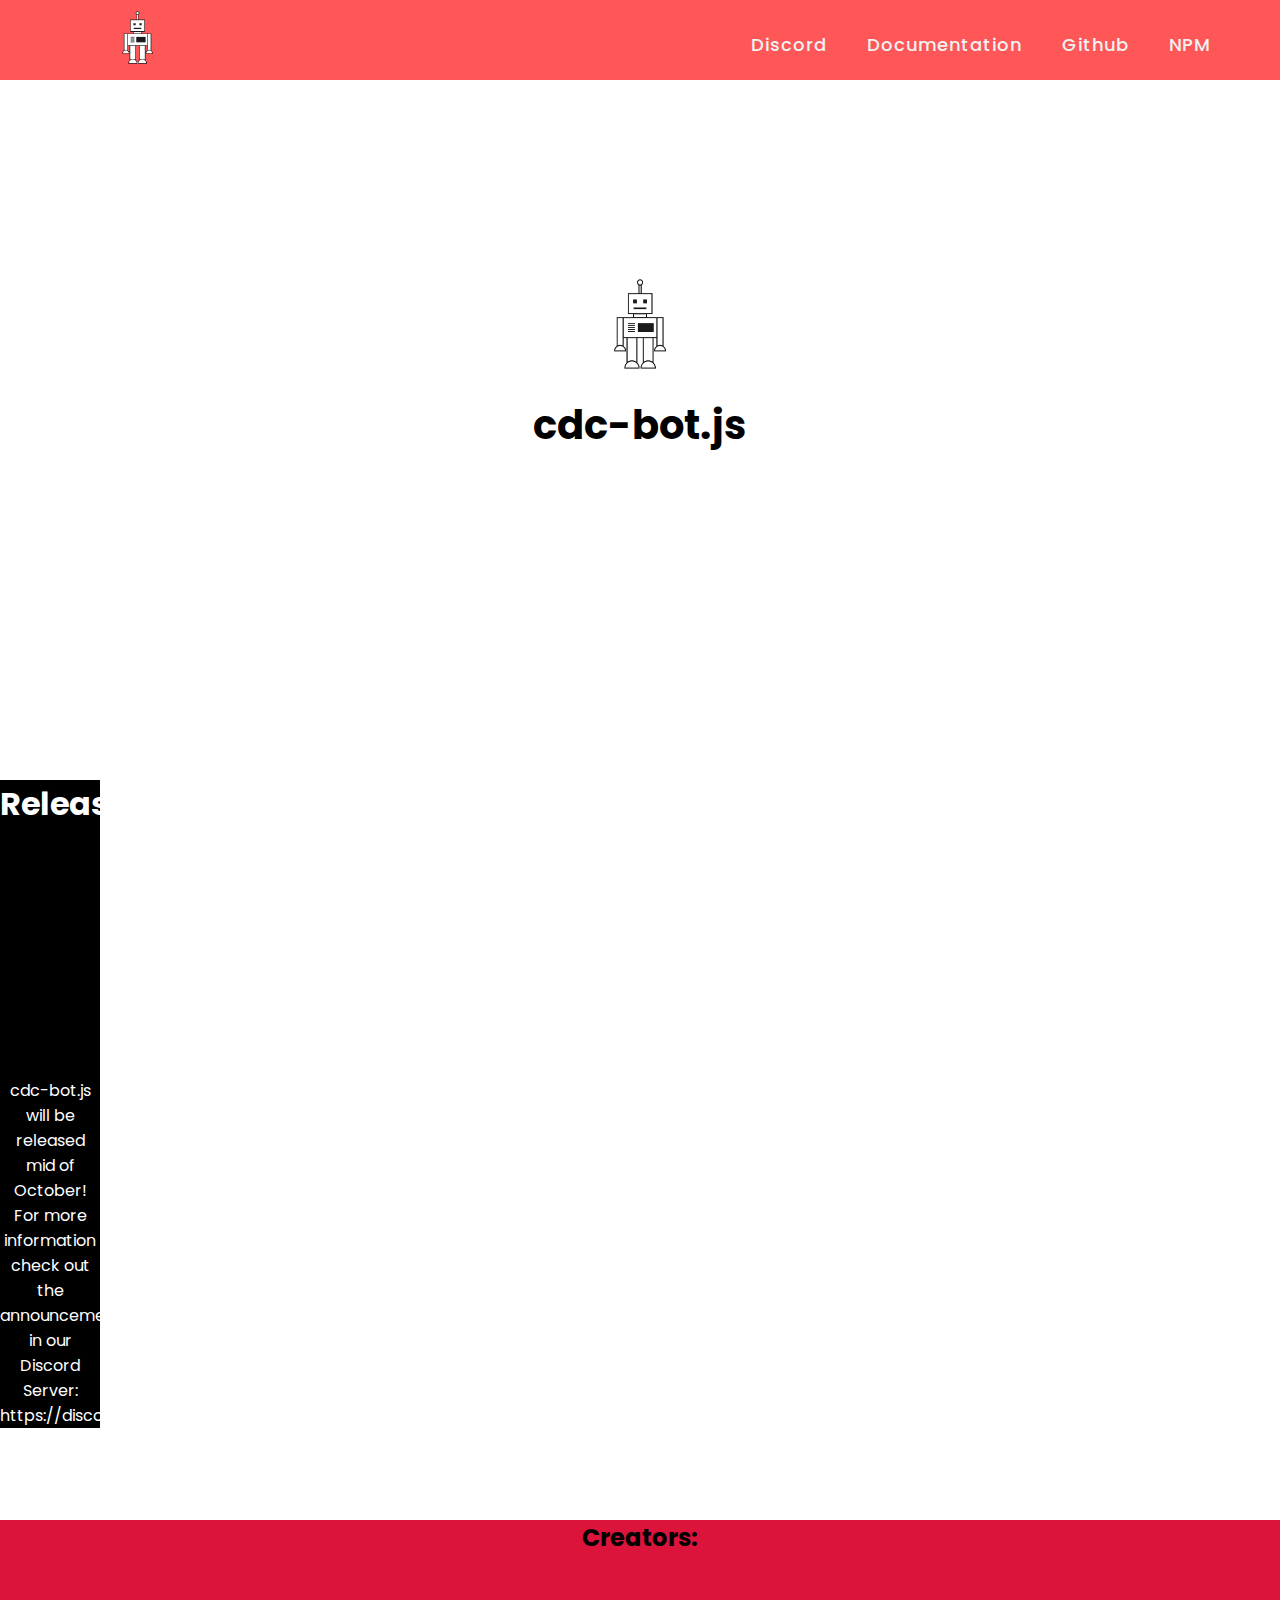
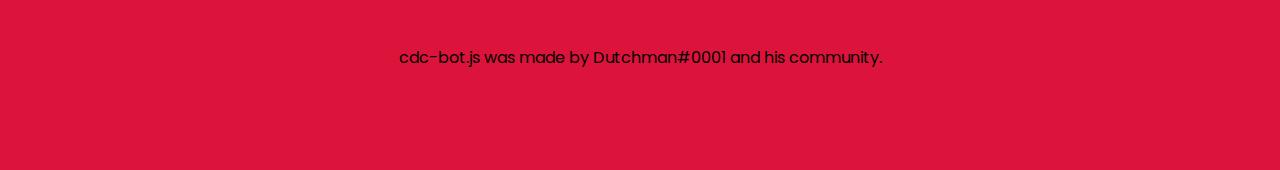
==== index.html @ 565fc8ce "Update index.html" ====
<!DOCTYPE html>
<html lang="en">
  <head>
    <meta charset="utf-8">
    <link rel="stylesheet" href="style.css">
    <link rel="stylesheet" href="https://cdnjs.cloudflare.com/ajax/libs/font-awesome/5.15.2/css/all.min.css"/>
    <meta name="viewport" content="width=device-width, initial-scale=1.0">
    <meta name='theme-color' content='#10b30f'>
    <title>cdc-bot.js</title>
    <meta property='og:title'content='cdc-bot.js'>
    <meta name='twitter:title'content='cdc-bot.js'>
    <meta property='og:site_name'content='cdc-bot.js npm package'>
    <meta property='og:type'content='website'>
    <meta name='description'content='cdc-bot.js is an upcoming npm package to teach you how to code easily your own Discord Bots within a few weeks.'>
    <meta property='og:description'content='cdc-bot.js is an upcoming npm package to teach you how to code easily your own Discord Bots within a few weeks.'>
    <meta name='twitter:description'content='cdc-bot.js is an upcoming npm package to teach you how to code easily your own Discord Bots within a few weeks.'>
    <meta name='image'content='https://cdc-bot.js.org/img/animated_icon.gif'>
    <meta property="og:image"content="https://cdc-bot.js.org/img/animated_icon.gif">
    <meta name="twitter:image"content="./img/animated_icon.gif">
    <link rel="apple-touch-icon"sizes="180x180"href="./img/animated_icon.gif">
    <link rel="icon" type="image/png" sizes="32x32"href="./img/animated_icon.gif">
    <link rel="icon" type="image/png" sizes="16x16"href="./img/animated_icon.gif">
    <link rel="manifest" href="./favicon/site.webmanifest">
    <link rel="icon" href="img/animated_icon.gif">

    <title>cdc-bot.js</title>
  </head>
  <body>
    <nav>
      <div class="logo"><img src="img/cdc-bot.png" alt="" style="width: auto; height: 75px;"></div>
      <input type="checkbox" id="click">
      <label for="click" class="menu-btn">
        <i class="fas fa-bars"></i>
      </label>
      <ul>
        <li><a href="https://discord.gg/HYvGc4WKrK">Discord</a></li>
        <li><a href="https://cdc-bot.dutchman-dev.com/">Documentation</a></li>
        <li><a href="https://github.com/cdc-bot-js-npm/cdc-bot.js">Github</a></li>
        <li><a href="https://npmjs.org/package/cdc-bot.js">NPM</a></li>
        
      </ul>
    </nav>

    <div class="header">
      <img src="img/cdc-bot.png" alt="" style="width: auto; height: 128px;"> 
      <div>cdc-bot.js</div>
    </div>

    
    <div class="content">
      <h1>Release:</h1>
      <p>
        cdc-bot.js will be released mid of October!
        For more information check out the announcements in our Discord Server: https://discord.gg/HmtpbraCnk 
      </p>
    </div>

    <div class="footer">
      <h2>Creators:</h2>
      <p>
        cdc-bot.js was made by Dutchman#0001 and his community.
      </p>
    </div>

  </body>
</html>
---- style.css ----
@import url('https://fonts.googleapis.com/css2?family=Poppins:wght@200;300;400;500;600;700&display=swap');
*{
  margin: 0;
  padding: 0;
  box-sizing: border-box;
  font-family: 'Poppins', sans-serif;
} 
nav{
  display: flex;
  height: 80px;
  width: 100%;
  background: #ff5757;
  align-items: center;
  justify-content: space-between;
  padding: 0 50px 0 100px;
  flex-wrap: wrap;
}
nav .logo{
  color: #fff;
  font-size: 35px;
  font-weight: 600;
}
nav ul{
  display: flex;
  flex-wrap: wrap;
  list-style: none;
}
nav ul li{
  margin: 0 5px;
}
nav ul li a{
  color: #f2f2f2;
  text-decoration: none;
  font-size: 18px;
  font-weight: 500;
  padding: 8px 15px;
  border-radius: 5px;
  letter-spacing: 1px;
  transition: all 0.3s ease;
}

nav ul li a:hover{
  color: #ff5757;
  background: #fff;
}
nav .menu-btn i{
  color: #fff;
  font-size: 22px;
  cursor: pointer;
  display: none;
}
input[type="checkbox"]{
  display: none;
}
@media (max-width: 1000px){
  nav{
    padding: 0 40px 0 50px;
  }
}
@media (max-width: 920px) {
  nav .menu-btn i{
    display: block;
  }
  #click:checked ~ .menu-btn i:before{
    content: "\f00d";
  }
  nav ul{
    position: fixed;
    top: 80px;
    left: -100%;
    background: #ff5757;
    height: 100vh;
    width: 100%;
    text-align: center;
    display: block;
    transition: all 0.3s ease;
  }
  #click:checked ~ ul{
    left: 0;
  }
  nav ul li{
    width: 100%;
    margin: 40px 0;
  }
  nav ul li a{
    width: 100%;
    margin-left: -100%;
    display: block;
    font-size: 20px;
    transition: 0.6s cubic-bezier(0.68, -0.55, 0.265, 1.55);
  }
  #click:checked ~ ul li a{
    margin-left: 0px;
  }

  nav ul li a:hover{
    background: none;
    color: cyan;
  }
}
.header{
  padding-top: 180px;
  text-align: center;
  z-index: -1;
  width: 100%;
  height: 100%;

}
.header div{
  font-size: 40px;
  font-weight: 700;
}

.content {
  position: absolute;
  top: 780px;
  text-align: center;
  width: 100px;
  height: auto;
  background: black;
  color: white;
}

.content p {
  padding-top: 250px;
}

.footer {
  position: absolute;
  top: 1520px;
  text-align: center;
  width: 100%;
  height: 250px;
  background: crimson;
}

.footer p {
  padding-top: 90px;
}
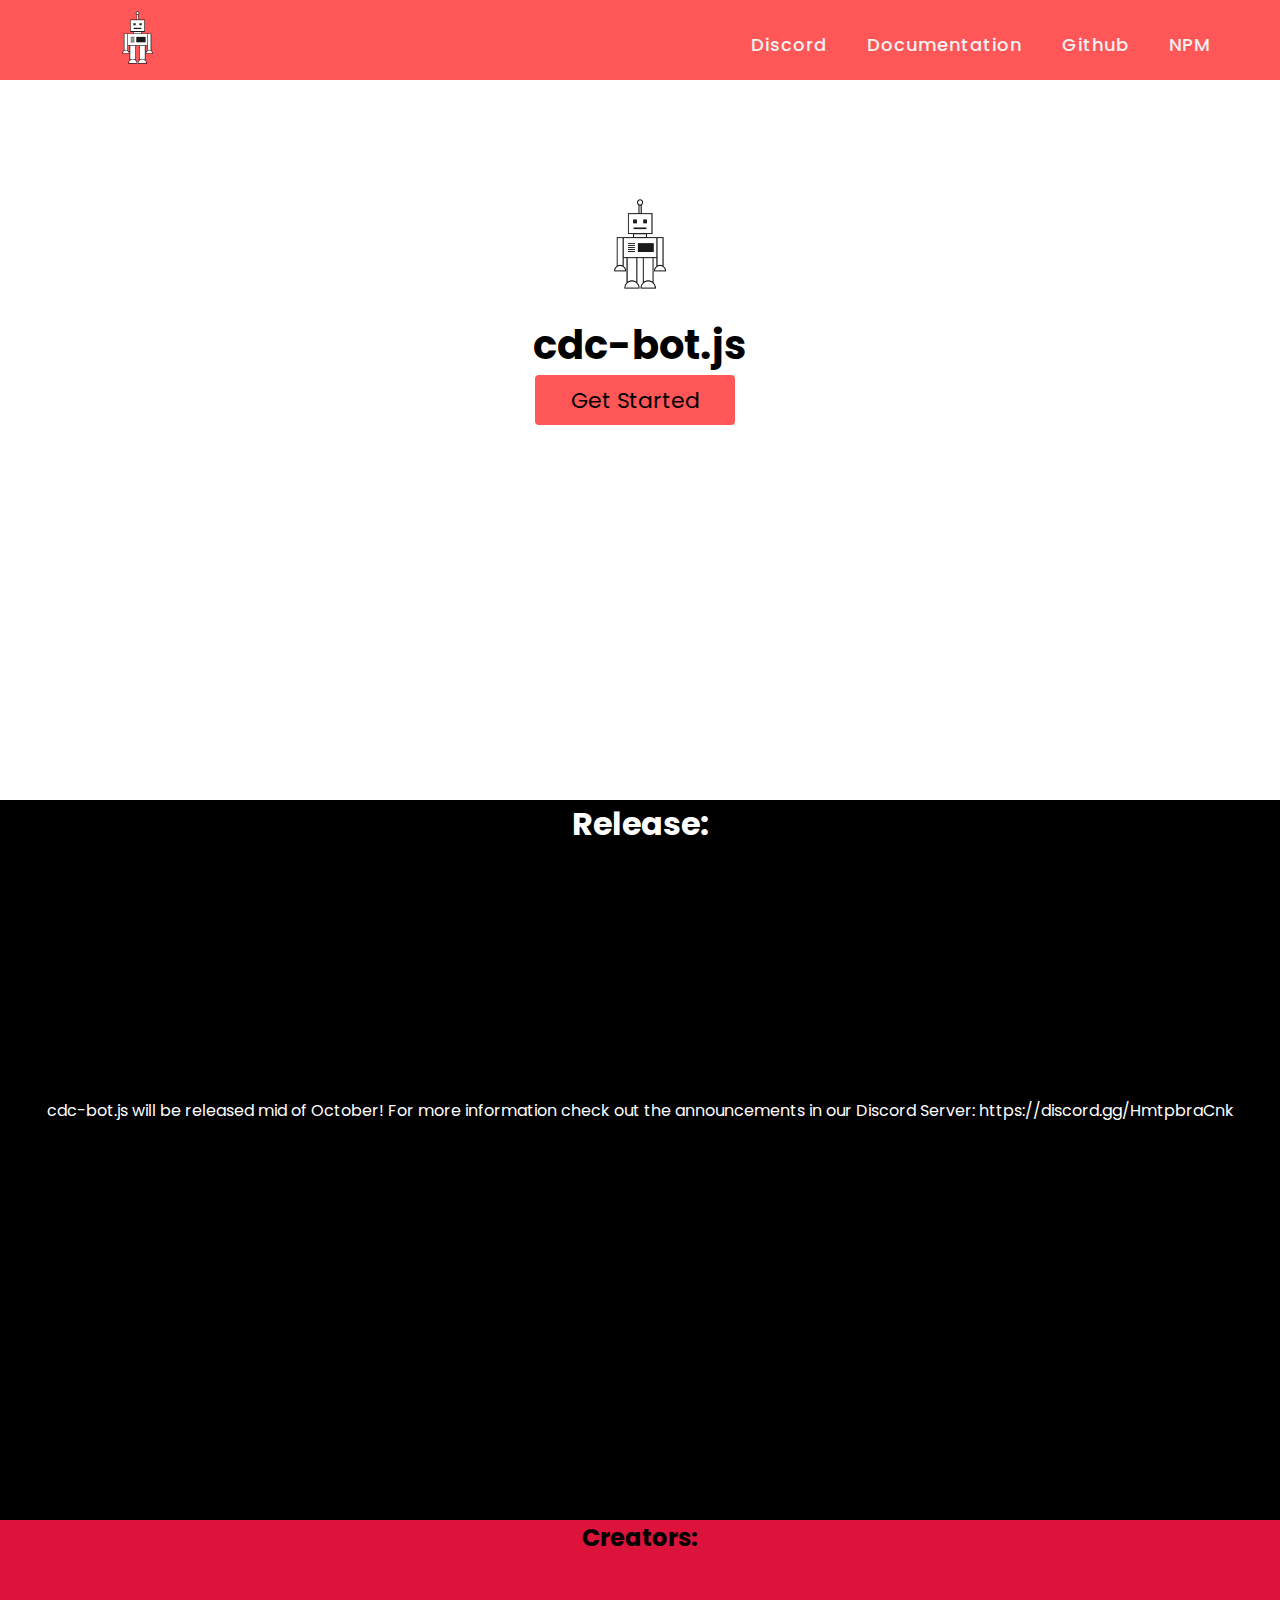
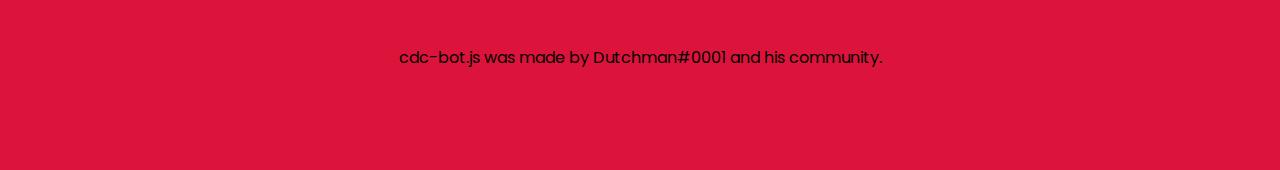
==== commit aca258c4: "🌟add Get Started Button" ====
--- a/index.html
+++ b/index.html
@@ -41,9 +41,11 @@
       </ul>
     </nav>
 
+     <!-- !!!!!!!!!!!!!!!!!!!!!Button!!!!!!!!!!!!!! -->
     <div class="header">
       <img src="img/cdc-bot.png" alt="" style="width: auto; height: 128px;"> 
       <div>cdc-bot.js</div>
+      <button onclick="location.href='https://www.google.com'" class="startedButton"> <span>Get Started</span> </button>
     </div>
 
     
--- a/style.css
+++ b/style.css
@@ -6,6 +6,7 @@
   font-family: 'Poppins', sans-serif;
 } 
 nav{
+  position: fixed;
   display: flex;
   height: 80px;
   width: 100%;
@@ -14,6 +15,7 @@
   justify-content: space-between;
   padding: 0 50px 0 100px;
   flex-wrap: wrap;
+  z-index: 2;
 }
 nav .logo{
   color: #fff;
@@ -111,12 +113,53 @@
   font-weight: 700;
 }
 
+.startedButton {
+position: relative;
+right: 55px;
+text-align: center;
+cursor: pointer;
+font-size:22px;
+margin: 0 0 0 100px;
+border-radius: 4px;
+background-color:#ff5757;
+border: none;
+padding: 7px;
+width: 200px;
+height: 50px;
+transition: all 0.5s;
+}
+
+.startedButton span {
+  cursor: pointer;
+  display: inline-block;
+  position: relative;
+  transition: 0.5s;
+}
+
+.startedButton span:after {
+  content: '»';
+  position: absolute;
+  opacity: 0;
+  top: 0;
+  right: -20px;
+  transition: 0.5s;
+}
+
+.startedButton:hover span {
+  padding-right: 25px;
+}
+
+.startedButton:hover span:after {
+  opacity: 1;
+  right: 0;
+}
+
 .content {
   position: absolute;
-  top: 780px;
+  top: 800px;
   text-align: center;
-  width: 100px;
-  height: auto;
+  width: 100%;
+  height: 100%;
   background: black;
   color: white;
 }
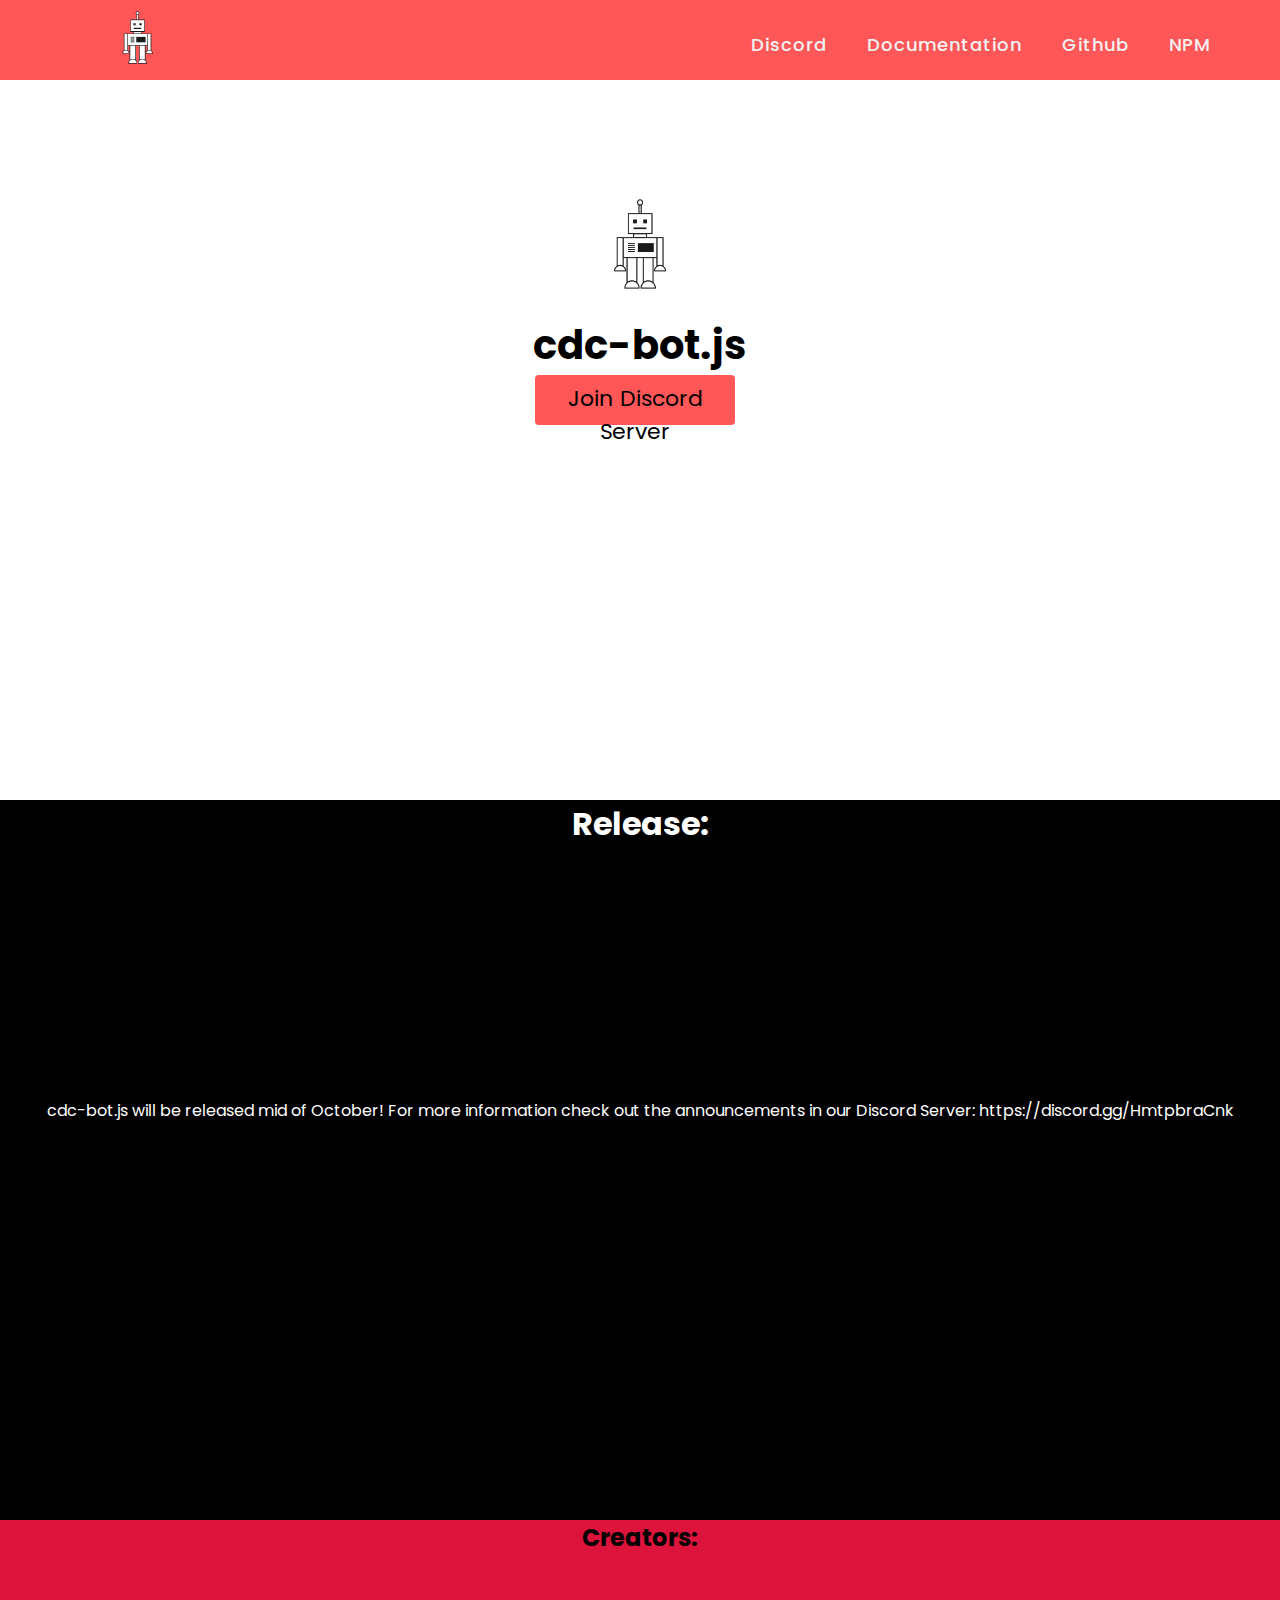
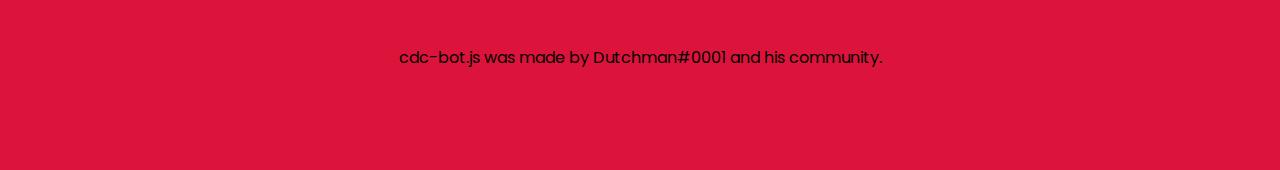
==== commit bd75b8a5: "Update index.html" ====
--- a/index.html
+++ b/index.html
@@ -45,7 +45,7 @@
     <div class="header">
       <img src="img/cdc-bot.png" alt="" style="width: auto; height: 128px;"> 
       <div>cdc-bot.js</div>
-      <button onclick="location.href='https://www.google.com'" class="startedButton"> <span>Get Started</span> </button>
+      <button onclick="location.href='https://discord.gg/HYvGc4WKrK'" class="startedButton"> <span>Join Discord Server</span> </button>
     </div>
 
     
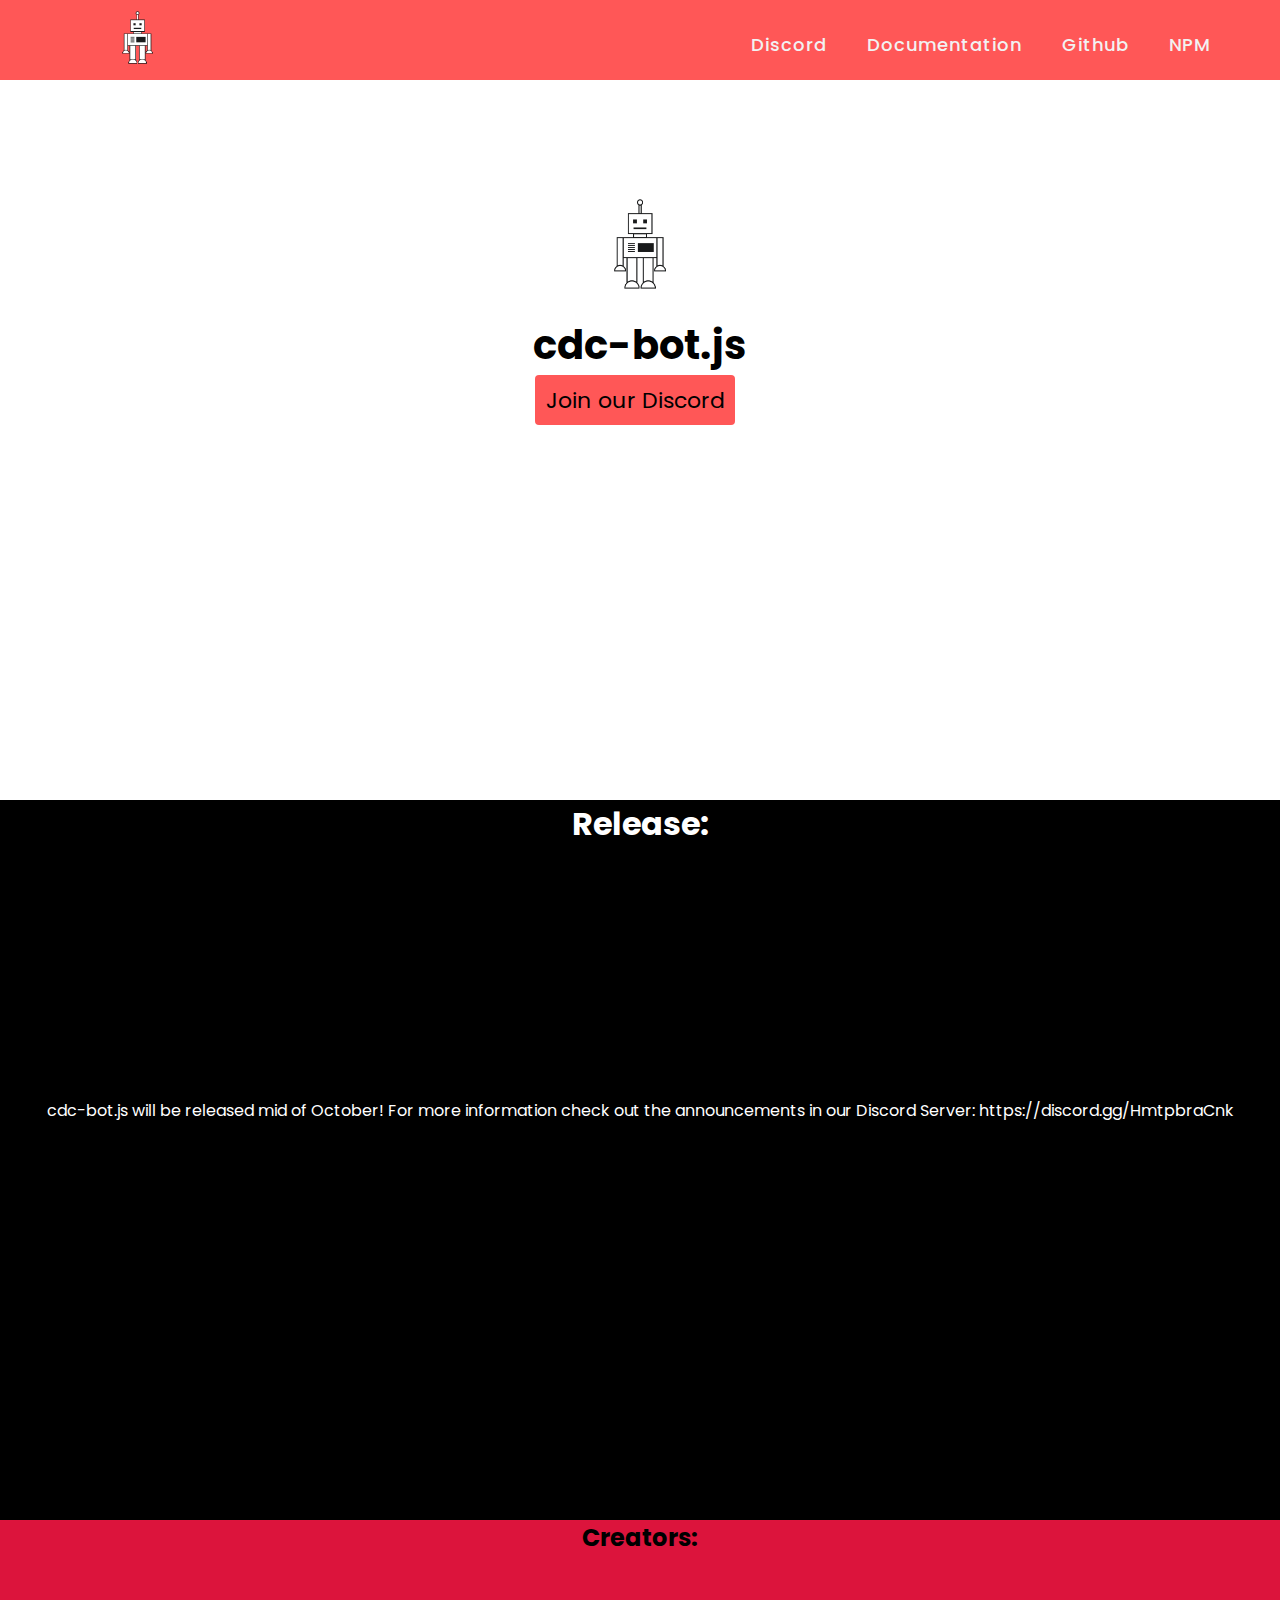
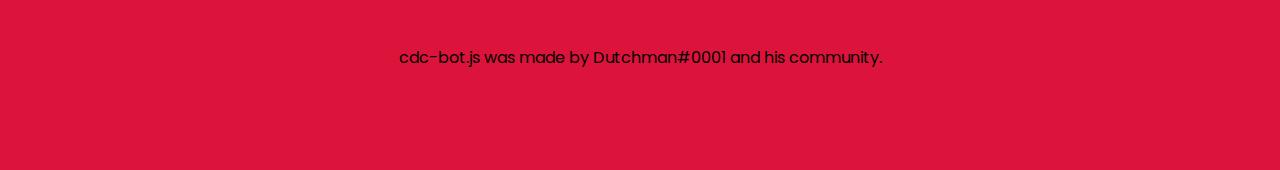
==== commit 2df542cb: "Update index.html" ====
--- a/index.html
+++ b/index.html
@@ -45,7 +45,7 @@
     <div class="header">
       <img src="img/cdc-bot.png" alt="" style="width: auto; height: 128px;"> 
       <div>cdc-bot.js</div>
-      <button onclick="location.href='https://discord.gg/HYvGc4WKrK'" class="startedButton"> <span>Join Discord Server</span> </button>
+      <button onclick="location.href='https://discord.gg/HYvGc4WKrK'" class="startedButton"> <span>Join our Discord</span> </button>
     </div>
 
     
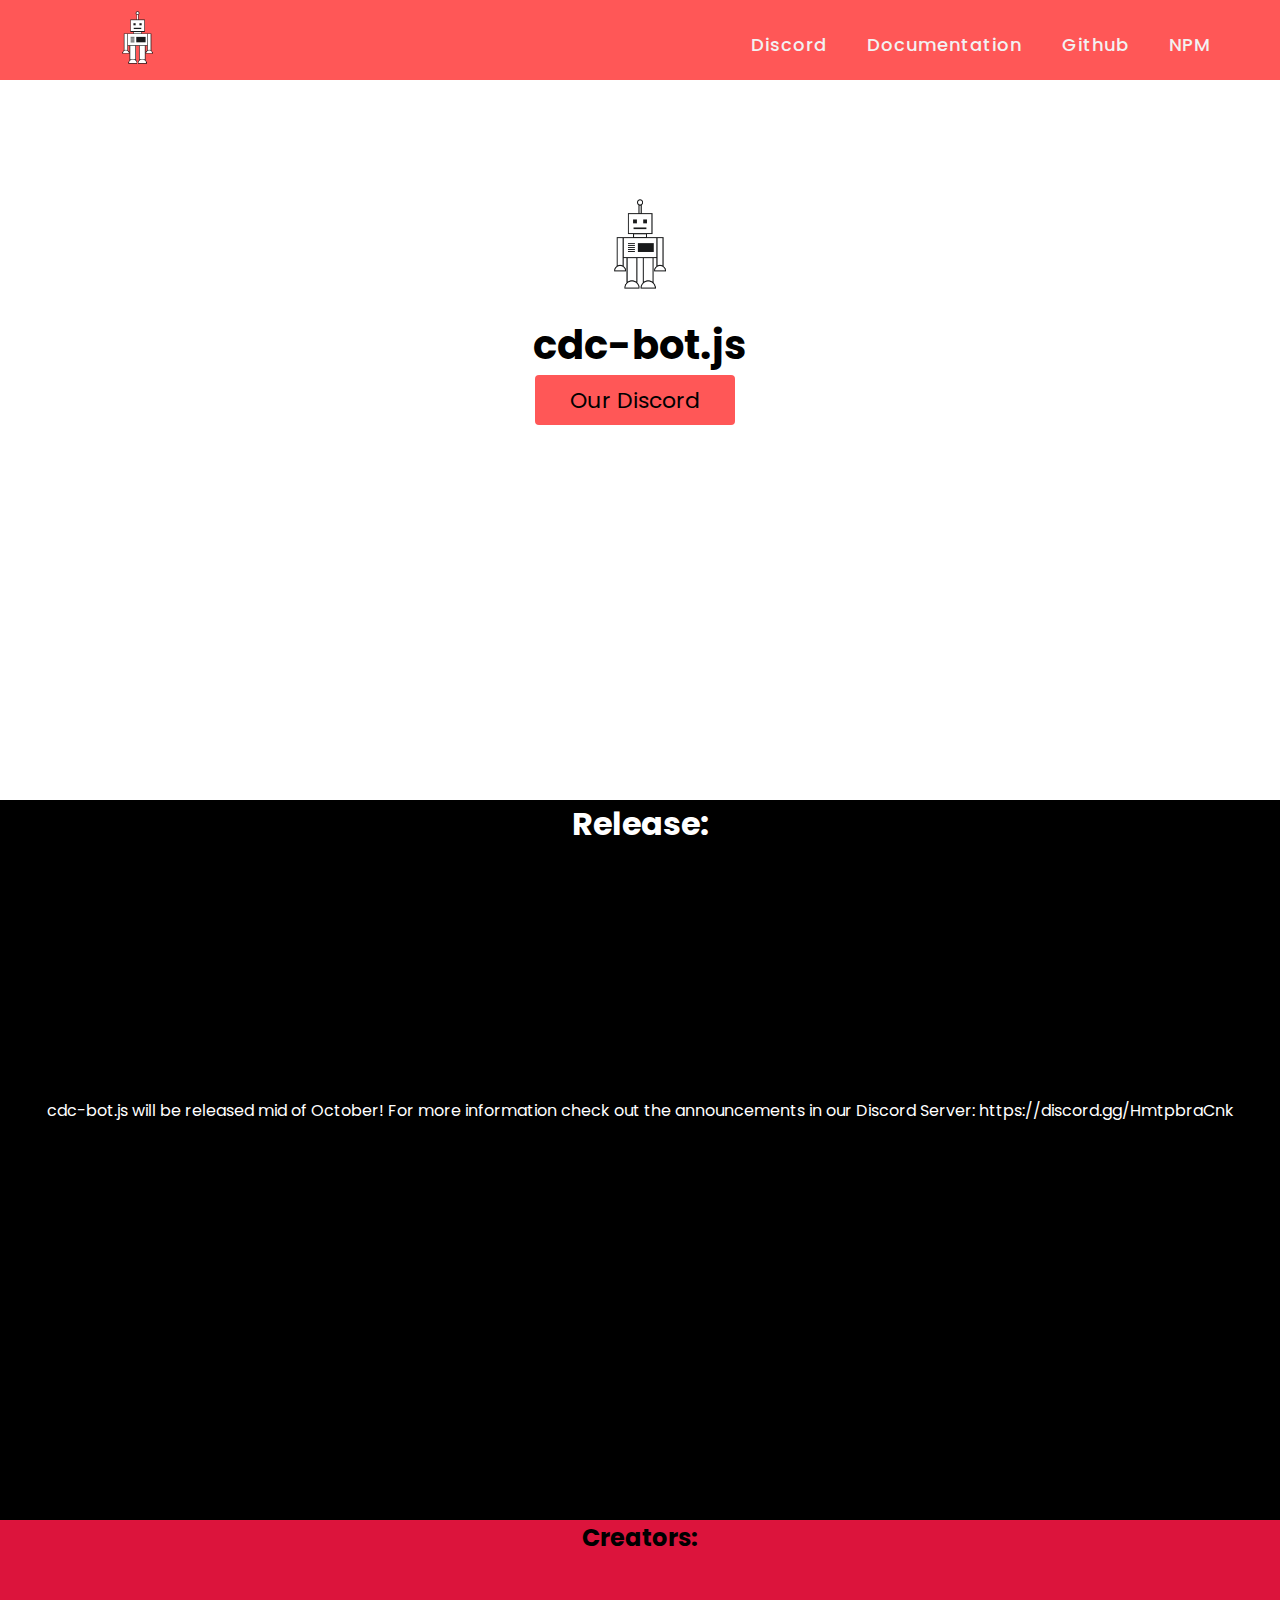
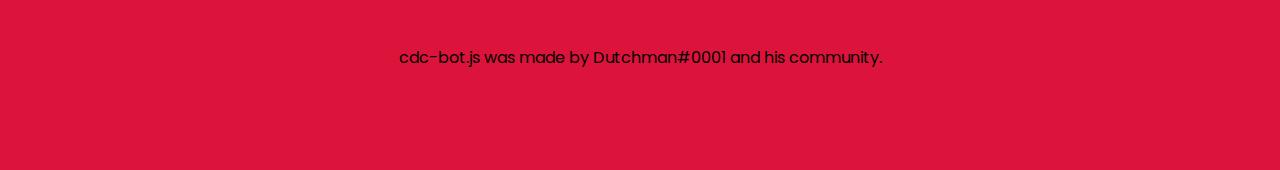
==== commit e2d3b3a9: "Update index.html" ====
--- a/index.html
+++ b/index.html
@@ -45,7 +45,7 @@
     <div class="header">
       <img src="img/cdc-bot.png" alt="" style="width: auto; height: 128px;"> 
       <div>cdc-bot.js</div>
-      <button onclick="location.href='https://discord.gg/HYvGc4WKrK'" class="startedButton"> <span>Join our Discord</span> </button>
+      <button onclick="location.href='https://discord.gg/HYvGc4WKrK'" class="startedButton"> <span>Our Discord</span> </button>
     </div>
 
     
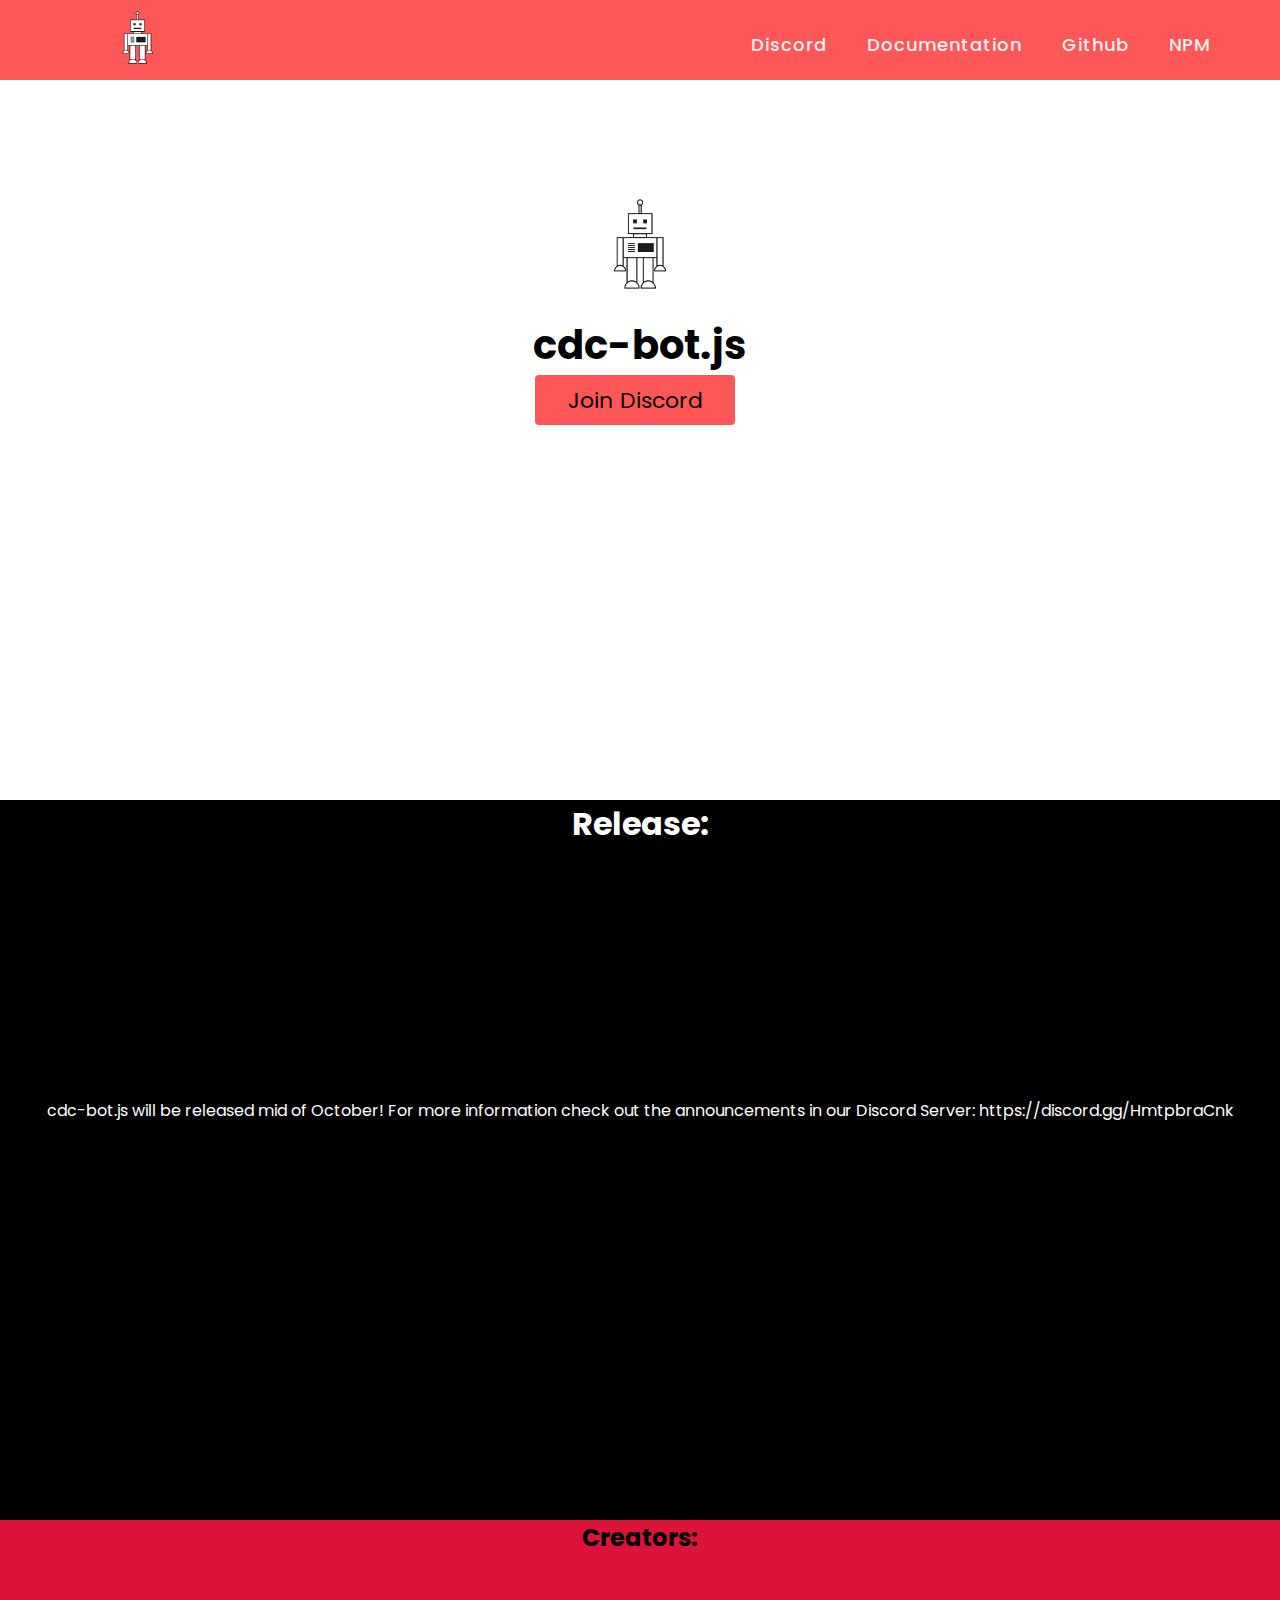
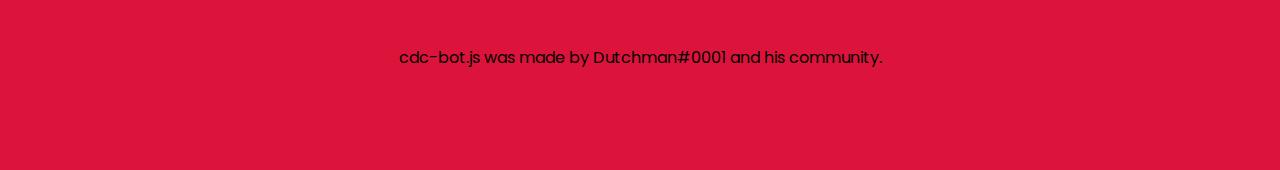
==== commit d8385ba8: "Update index.html" ====
--- a/index.html
+++ b/index.html
@@ -45,7 +45,7 @@
     <div class="header">
       <img src="img/cdc-bot.png" alt="" style="width: auto; height: 128px;"> 
       <div>cdc-bot.js</div>
-      <button onclick="location.href='https://discord.gg/HYvGc4WKrK'" class="startedButton"> <span>Our Discord</span> </button>
+      <button onclick="location.href='https://discord.gg/HYvGc4WKrK'" class="startedButton"> <span>Join Discord</span> </button>
     </div>
 
     
